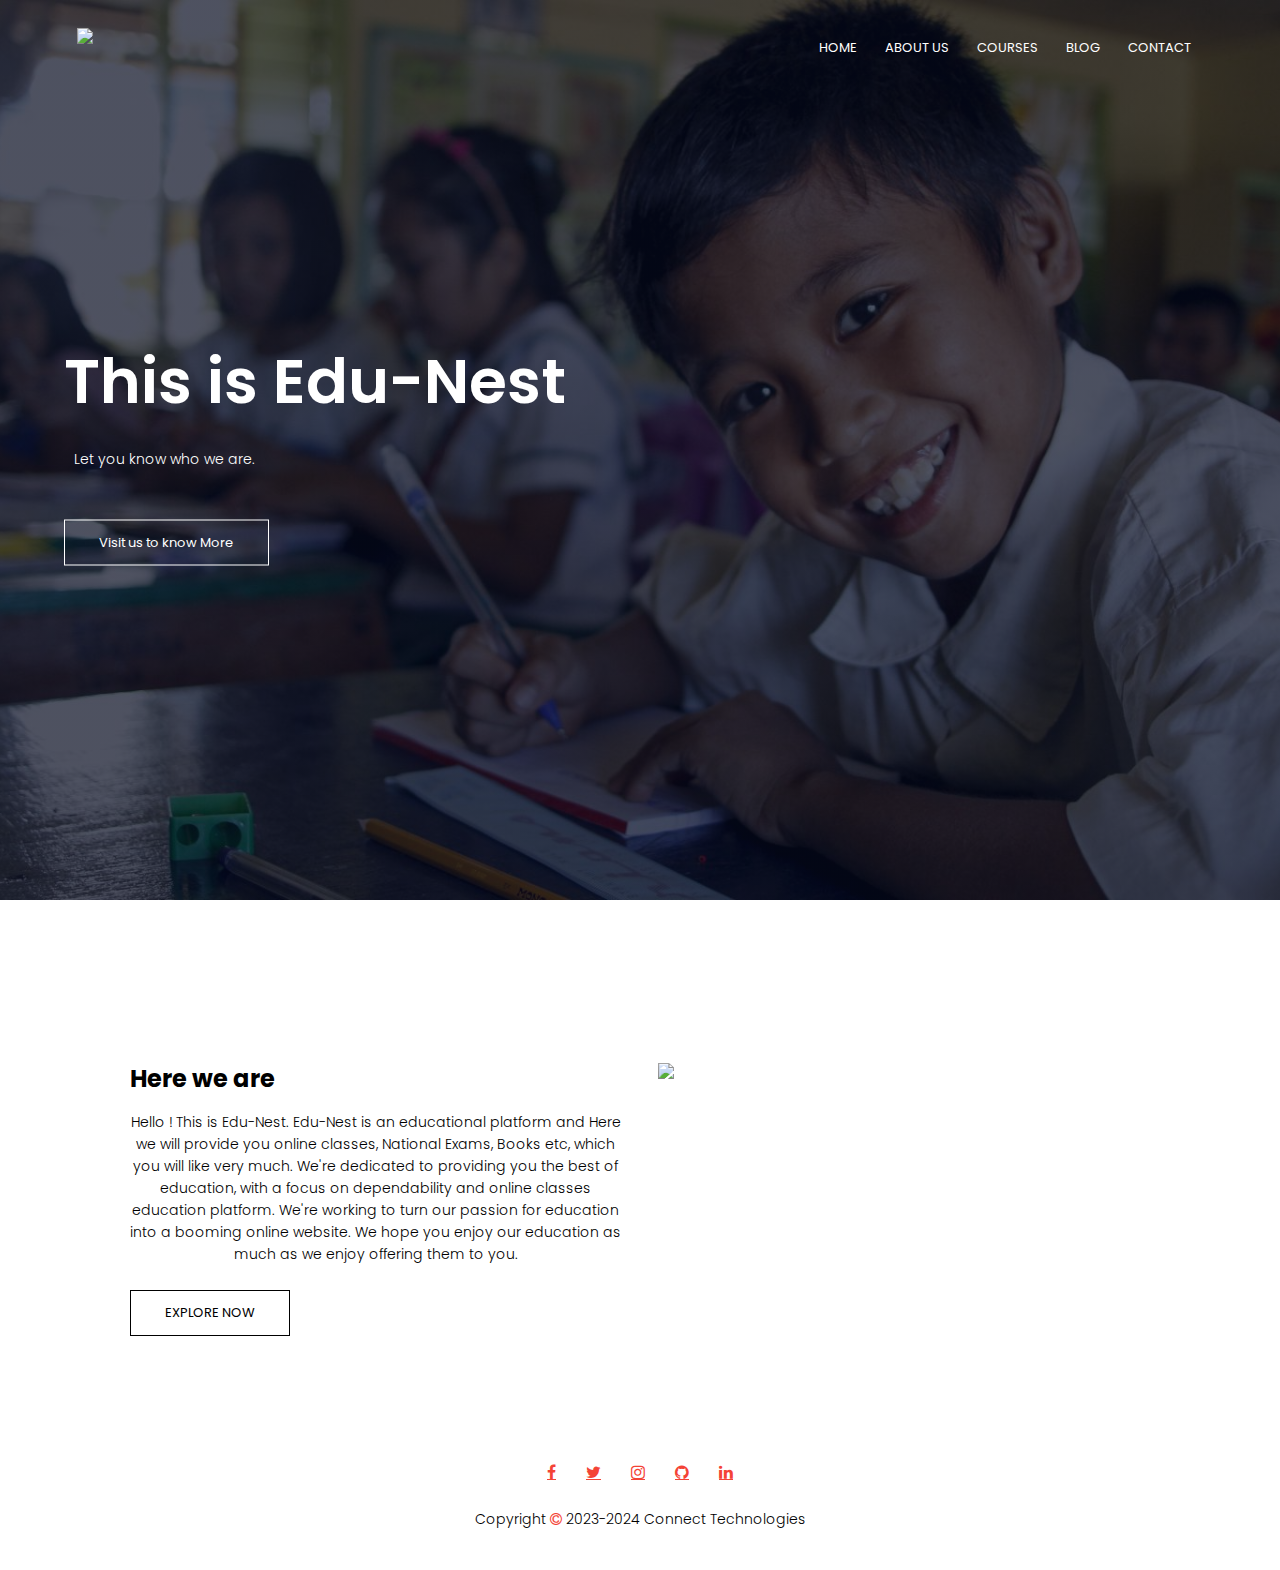
==== about.html @ c8ff63e6 "added about.html" ====
<!DOCTYPE html>
<html>
<head>
    <meta charset="UTF-8">
    <meta name="viewport" content="width=device-width, initial-scale = 1">
    <link rel="stylesheet" href="style2.css">
    <link rel="preconnect" href="https://fonts.googleapis.com">
    <link href="https://fonts.googleapis.com/css2?family=Poppins:wght@300;400;500;600;700&display=swap" rel="stylesheet">
    <link rel="stylesheet" href="https://stackpath.bootstrapcdn.com/font-awesome/4.7.0/css/font-awesome.min.css">
    <!--font style change from googlefonts-->
    <link rel="preconnect" href="https://fonts.gstatic.com" crossorigin>
    <link href="https://fonts.googleapis.com/css2?family=Poppins:ital,wght@0,600;1,300;1,700&display=swap" rel="stylesheet">
    
    <!---font awesome 4 cdn and icons---->
    <link rel="stylesheet" href="https://stackpath.bootstrapcdn.com/font-awesome/4.7.0/css/font-awesome.min.css">
    <title>Edu-Nest Make and Reveal It</title>
        
</head>
<body>

<div id="preloader"></div>
    <section id="header">
        <nav>
            <a href="index.html"><img src="images/log.png"></a>
            <div class = "nav-links" id="navLinks">
                <i class="fa fa-times" onclick="hideMenu()"></i>
                <ul>
                    <li><a href="index.html">HOME</a></li>
                    <li><a href="about.html">ABOUT US</a></li>
                    <li><a href="courses.html">COURSES</a></li>
                    <li><a href="blog.html">BLOG</a></li>
                    <li><a href="contact.html">CONTACT</a></li>
                </ul>
            </div>
            <i class="fa fa-bars" onclick="showMenu()"></i>
        </nav>
        <div class="text-box">
            <h1>This is Edu-Nest</h1>
            <p>Let you know who we are.</p>
            <a href="contact.html" class="vk">Visit us to know More</a>
        </div>
    </section>
    
 <!---about us content---->
<section class="about-us">
    <div class="row">
        <div class="about-col">
            <h2>Here we are</h2>
            <p>Hello ! This is Edu-Nest. Edu-Nest is an educational platform and Here we will provide you online classes, National Exams, Books etc, which you will like very much. We're dedicated to providing you the best of education, with a focus on dependability and online classes education platform. We're working to turn our passion for education into a booming online website. We hope you enjoy our education as much as we enjoy offering them to you.</p>
            <a href="" class="about-vk">EXPLORE NOW</a>
        </div>
        <div class="about-col">
            <img src="images2/about.jpg">
        </div>
    </div>
</section>
<!--Footer-->
    <section class="footer">
        <div class="icons">
            <a href="https://www.facebook.com/profile.php?id=100090662660823" class="fa fa-facebook"></a>
            <a href="https://twitter.com/ConnectTechno10" class="fa fa-twitter"></a>
            <a href="https://www.instagram.com/edu_nest_dev/" class="fa fa-instagram"></a>
            <a href="https://github.com/ConnectTechnologies" class="fa fa-github"></a>
            <a href="https://www.linkedin.com/in/edu-nest-a58132268/" class="fa fa-linkedin"></a>
        </div>
        <p>Copyright <i class="fa fa-copyright"></i> 2023-2024 Connect Technologies</p>
    </section>
    
    
    

    
    
<!----Javascript Toggle for Menu----->
    <script>
        
        var navLinks = document.getElementById("navLinks");
        function showMenu(){
            navLinks.style.right = "0";
        }
        function hideMenu(){
            navLinks.style.right = "-200px";
        }
        
    </script>
    
    
    
    <script>
    
    var loader = document.getElementById("preloader")  
    
    window.addEventListener("load", function(){
        loader.style.display = "none";
    })
        
    </script>
    
    
    
    
</body>
</html>
---- style2.css ----
*{
    margin: 0;
    padding: 0;
    font-family: "Poppins", sans-serif;
}
#header{
    min-height: 100vh;
    width: 100%;
    background-image: linear-gradient(rgba(4,9,30,0.7),rgba(4,9,30,0.7)),url(./hm.jpg);
    background-position: center;
    background-size: cover;
    position: relative;
}
nav{
    display: flex;
    padding: 2% 6%;
    justify-content: space-between;
    align-items: right;
}
nav img{
    width: 75px;
}
.nav-links{
    flex: 1;
    text-align: right;
}
.nav-links ul li{
    list-style: none;
    display: inline-block;
    padding: 8px 12px;
    position: relative
}
.nav-links ul li a{
    color: #fff;
    text-decoration: none;
    font-size: 13px;
}
.nav-links ul li::after{
    content: '';
    width: 0%;
    height: 2px;
    background: #f44336;
    display: block;
    margin: auto;
    transition: 0.5s;
}
.nav-links ul li:hover::after{
    width: 100%
}
.text-box{
    width: 90%;
    color: #fff;
    position: absolute;
    top: 50%;
    left: 50%;
    transform: translate(-50%, -50%);
}
.text-box h1{
    font-size: 62px;
    text-align: left;
}
.text-box p{
    margin: 10px 0 40px;
    font-size: 14px;
    text-align: left;
    color: #fff;
}
.vk{
    display: inline-block;
    text-decoration: none;
    color: #fff;
    border: 1px solid #fff;
    padding: 12px 34px;
    font-size: 13px;
    background: transparent;
    position: relative;
    cursor: pointer;
}
.vk:hover{
    border: 1px solid #f44336;
    background: #f44336;
    transition: 1s;
}
nav .fa{
    display: none;
}

/*--Courses--*/
.course{
    width: 80%;
    margin: auto;
    text-align: center;
    padding-top: 100px;
}
h1{
    font-size: 36px;
    font-weight: 600;
}
p{
    color: black;
    font-size: 14px;
    font-weight: 300;
    line-height: 22px;
    padding: 10px;
}
.row{
    margin-top: 5%;
    display: flex;
    justify-content: space-between;
}
.course-col{
    flex-basis: 31%;
    background: rgb(5, 250, 194);
    border-radius: 10px;
    margin-bottom: 5%;
    padding: 20px 12px;
    box-sizing: border-box;
    transition: 0.5s;
}
h3{
    text-align: center;
    font-weight: 600;
    margin: 10px 0;
}
.course-col:hover{
    box-shadow: 0 0 20px 0px rgb(21, 215, 173); 
}

/*---features---*/
#features{
    padding-top: 50px;
    padding-bottom: 50px;
}
.feature-row{
    width: 80%;
    margin: auto;
    display: flex;
    align-items: center;
    justify-content: space-around;
    flex-wrap: wrap;
}
.feature-col{
    flex-basis: 25%;
    text-align: center;
}
h1{
    text-align: center;
}
p{
    text-align: center;
}
.feature-col img{
    width: 55%;
}
.feature-col h4{
    margin-bottom: 0px;
    font-size: 20px;
    font-weight: 400;
}

/*--Reviews--*/

.testmonials{
    width: 30%;
    margin: auto;
    padding-top: 100px;
    text-align: center;
}
.testmonial-col{
    flex-basis: 44%;
    border-radius: 10px;
    margin-bottom: 5%;
    text-align: left;
    background: #fff3f3;
    padding: 25px;
    cursor: pointer;
    display: flex;
}
.testmonial-col img{
    height: 40px;
    margin-left: 5px;
    margin-right: 30px;
    border-radius: 50%;
}
.testmonial-col p{
    padding: 0;
}
.testmonial-col h3{
    margin-top: 15px;
    text-align: left;
}
.testmonial-col .fa{
    color: #f44336;
}


/*--cta--*/

.cta{
    margin: 100px auto;
    width: 80%;
    background-image: linear-gradient(rgba(0,0,0,0.7),rgba(0,0,0,0.7)), url(./banner2.jpg);
    background-position: center;
    background-size: cover;
    border-radius: 10px;
    text-align: center;
    padding: 100px 0;
}
.cta h1{
    color: #fff;
    margin-bottom: 40px;
    padding: 0;
}

/*---Footer--*/

.footer{
    width: 100%;
    text-align: center;
    padding: 30px 0;
}
.footer h4{
    margin-bottom: 25px;
    margin-top: 20px;
    font-weight: 600;
}
.icons .fa{
    color: #f44336;
    margin: 0 13px;
    cursor: pointer;
    padding: 18px 0;
}
.fa-copyright{
    color: #f44336;
}

@media(max-width: 700px){
    .text-box h1{
        font-size: 20px;
    }
    .nav-links ul li{
        display: block;
    }
    .nav-links{
        position: fixed;
        background: #f44336;
        height: 100vh;
        width: 200px;
        top: 0;
        right: -200px;
        text-align: left;
        z-index: 2;
        transition: 1s;
    }
    nav .fa{
        display: block;
        color: #fff;
        margin: 10px;
        font-size: 22px;
        cursor: pointer;
    }
    .nav-links ul{
        padding: 30px
    }
}

@media(max-width: 700px){
    .row{
        flex-direction: column;
    }
}


@media only screen and (max-width: 770px){
    .feature-col{
        flex-basis: 100%;
        margin-bottom: 20px;
    }
}

@media(max-width: 700px){
    .testmonial-col img{
        margin-left: 0;
        margin-right: 15px;
    }
}

@media(max-width: 700px){
    .cta h1{
        font-size: 18px;
    }
}


@media(max-width: 767px){
	.footer-col {
    width: 50%;
    margin-bottom: 30px;
    }
}
@media(max-width: 574px){
	.footer-col {
    width: 100%;
    }
}

#preloader{
    background: #fff url(./k.gif) no-repeat center center;
    height: 100vh;
    width: 100%;
    position: fixed;
    z-index: 100;
}

/*---about us page---*/
.about-us{
    width: 80%;
    margin: auto;
    padding-top: 80px;
    padding-bottom: 50px;
}
.about-col{
    flex-basis: 48%;
    padding: 30px 2px;
}
.about-col img{
    width: 100%;
}
.about-col h1{
    padding-top: 0;
}
.about-col p{
    padding: 15px 0 25px;
}
.about-vk{
    display: inline-block;
    text-decoration: none;
    color: #000;
    border: 1px solid #000;
    padding: 12px 34px;
    font-size: 13px;
    background: transparent;
    position: relative;
    cursor: pointer;
}
.about-vk:hover{
    border: 1px solid #f44336;
    background: #f44336;
    transition: 1s;
}



/*---Contact Us----*/
.location{
    width: 80%;
    margin: auto;
    padding: 80px 0;
}
.location iframe{
    width: 100%;
}
.contact-us{
    width: 80%;
    margin: auto;
}
.contact-col{
    flex-basis: 48%;
    margin-bottom: 30px;
}
.contact-col div{
    display: flex;
    align-items: center;
    margin-bottom: 40px;
}
.contact-col div .fa{
    font-size: 28px;
    color: #f44336;
    margin: 10px;
    margin-right: 30px;
}
.contact-col div p{
    padding: 0;
}
.contact-col div h5{
    font-size: 20px;
    margin-bottom: 5px;
    color: #555;
    font-weight: 400;
}
.hq{
    display: inline-block;
    text-decoration: none;
    color: black;
    border: 1px solid #f44336;
    padding: 12px 34px;
    font-size: 13px;
    background: transparent;
    position: relative;
    cursor: pointer;
}
.hq:hover{
    border: 1px solid #f44336;
    background: #f44336;
    transition: 1s;
    color: #fff;
}
.contact-col input, .contact-col textarea{
    width: 100%;
    padding: 15px;
    margin-bottom: 17px;
    outline: none;
    border: 1px solid #ccc;
    box-sizing: border-box;
}



/*---Blog page---*/
.blog-content{
    width: 80%;
    margin: auto;
    padding: 60px 0;
}
.blog-left{
    flex-basis: 65%;
}
.blog-left img{
    width: 100%;
}
.blog-left h2{
    color: #222;
    font-weight: 600;
    margin: 30px 0;
}
.blog-left p{
   color: #999;
    padding: 0;
}

.blog-right{
    flex-basis: 32%;
}
.blog-right h3{
    background: #f44336;
    color: #fff;
    padding: 7px 0;
    font-size: 16px;
    margin-bottom: 20px;
}
.blog-right div{
    display: flex;
    align-items: center;
    justify-content: space-between;
    color: #555;
    padding: 8px;
    box-sizing: border-box;
}
.blog-vk{
    display: inline-block;
    text-decoration: none;
    color: #000;
    border: 1px solid #000;
    padding: 12px 34px;
    font-size: 13px;
    background: transparent;
    position: relative;
    cursor: pointer;
}
.blog-vk:hover{
    border: 1px solid #f44336;
    background: #f44336;
    transition: 1s;
}
.comment-box{
    border: 1px solid #ccc;
    margin: 50px 0;
    padding: 10px 20px;
}
.comment-box h3{
    text-align: left;
}
.comment-form input, .comment-form textarea{
    width: 100%;
    padding: 10px;
    margin: 15px 0;
    box-sizing: border-box;
    border: none;
    outline: none;
    background: #f8f8f8;
}
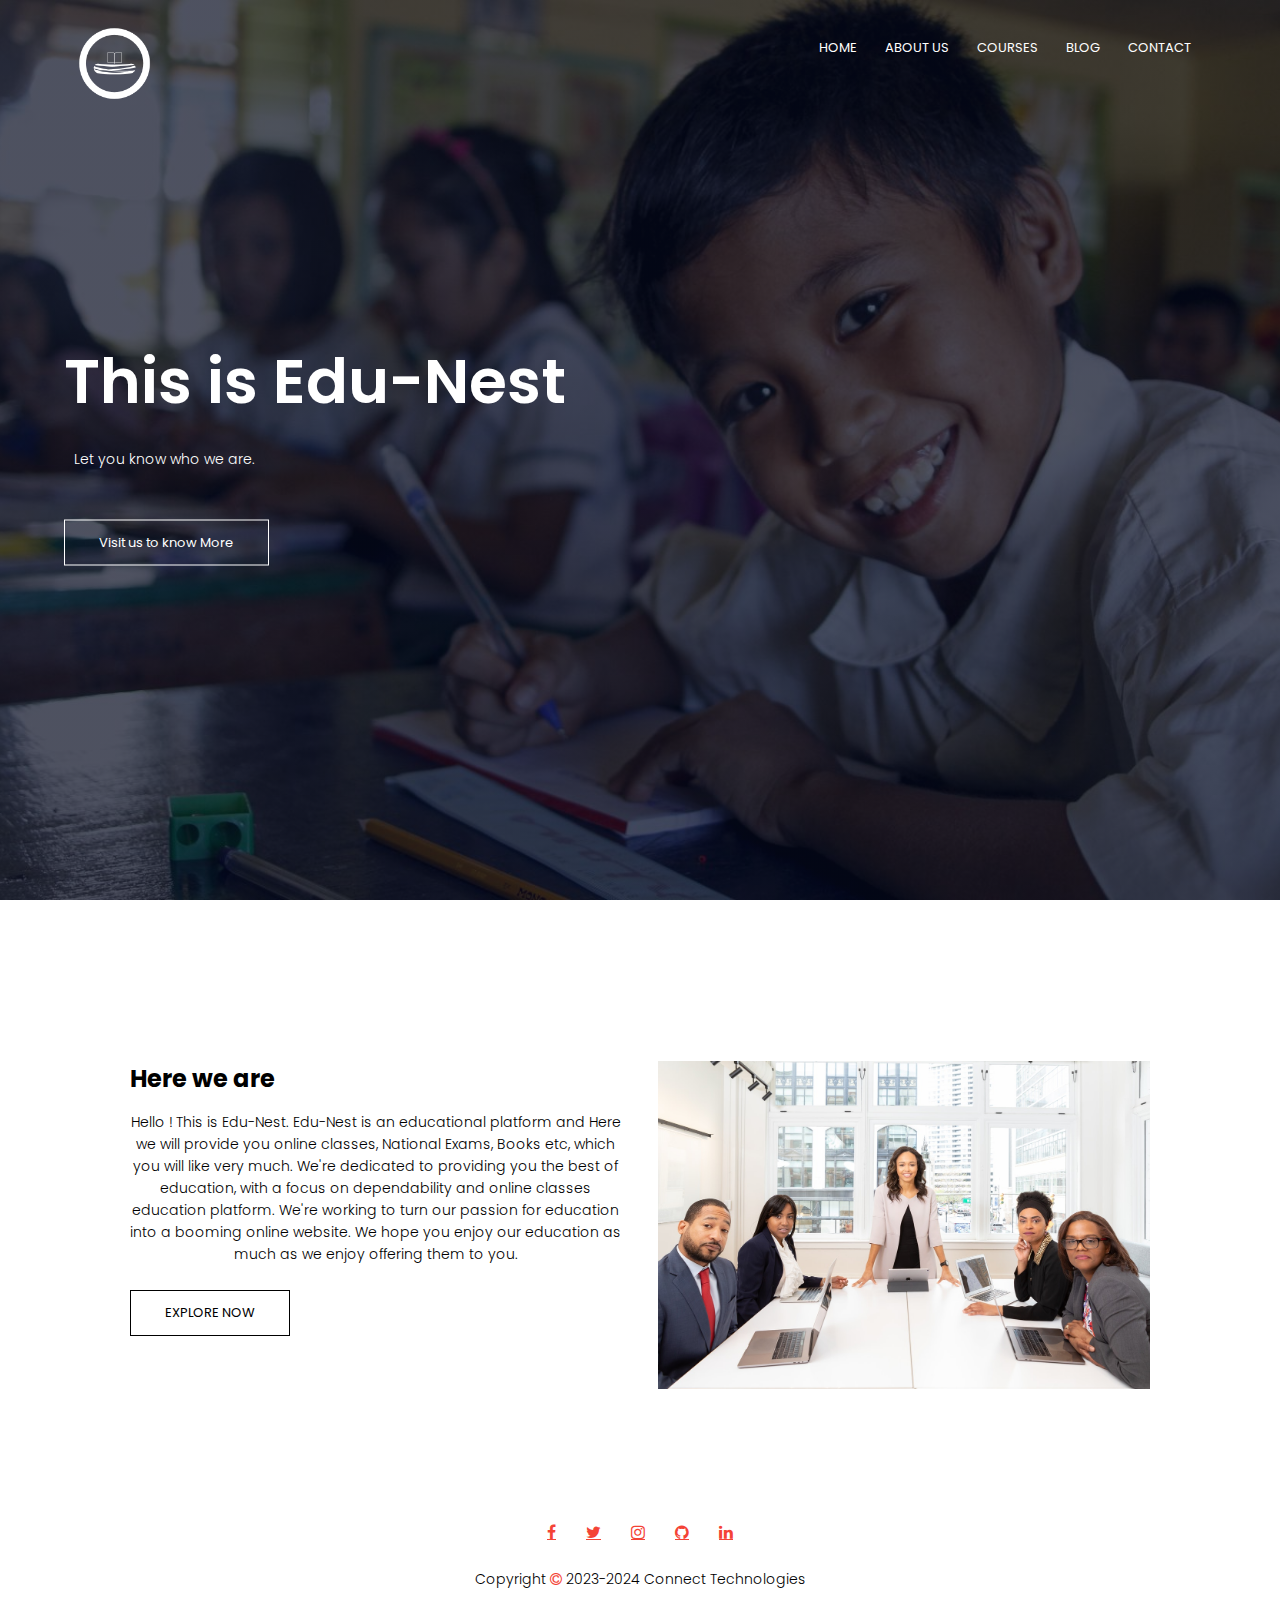
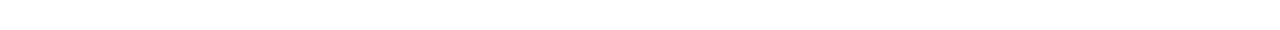
==== commit 0efa262f: "Update about.html" ====
--- a/about.html
+++ b/about.html
@@ -21,7 +21,7 @@
 <div id="preloader"></div>
     <section id="header">
         <nav>
-            <a href="index.html"><img src="images/log.png"></a>
+            <a href="index.html"><img src="./log.png"></a>
             <div class = "nav-links" id="navLinks">
                 <i class="fa fa-times" onclick="hideMenu()"></i>
                 <ul>
@@ -50,7 +50,7 @@
             <a href="" class="about-vk">EXPLORE NOW</a>
         </div>
         <div class="about-col">
-            <img src="images2/about.jpg">
+            <img src="./about.jpg">
         </div>
     </div>
 </section>
@@ -100,4 +100,4 @@
     
     
 </body>
-</html>+</html>
